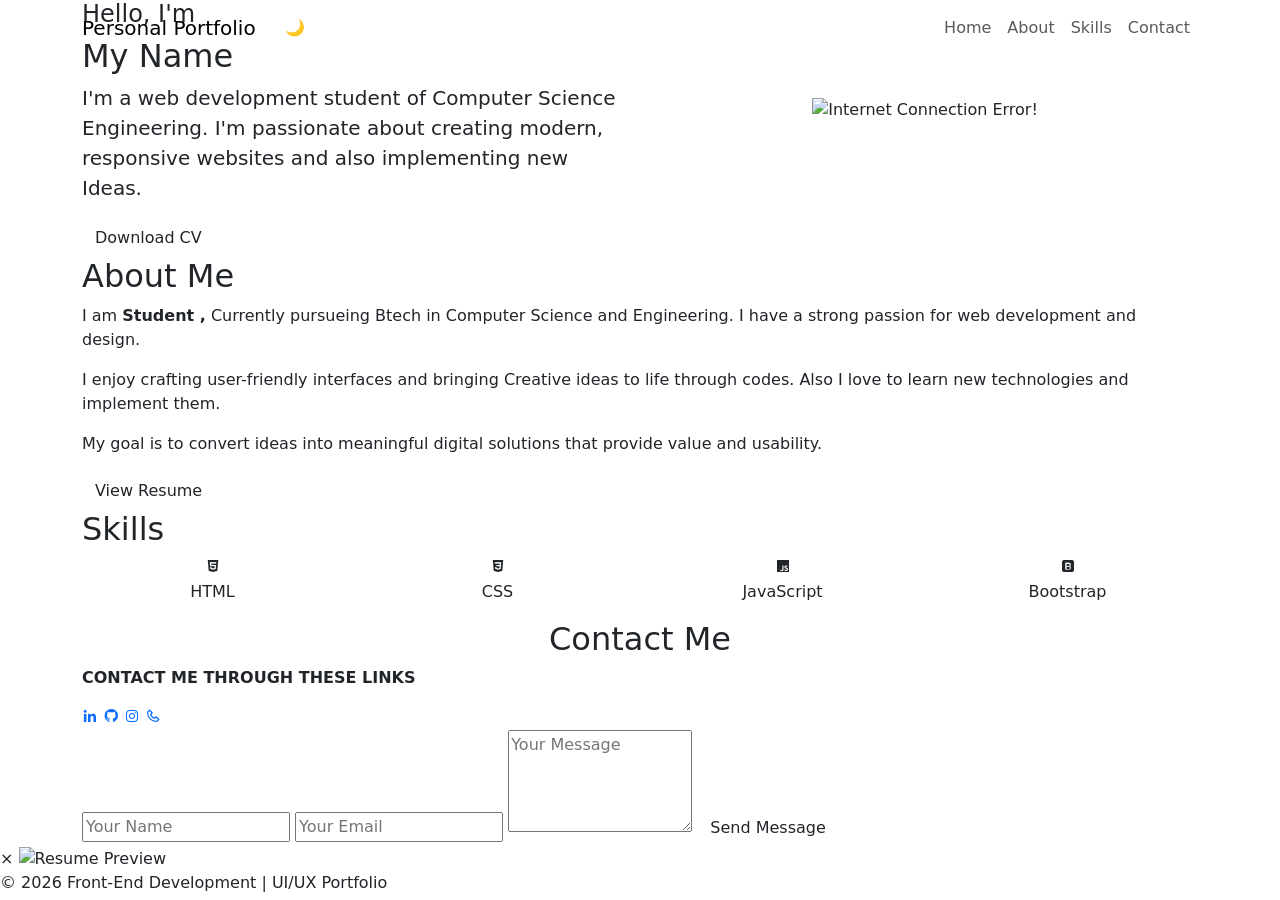
==== index.html @ 68b3f3e3 "Add files via upload" ====
<!DOCTYPE html>
<html lang="en">
<head>
    <meta charset="UTF-8">
    <title>Portfolio Website</title>
    <meta name="viewport" content="width=device-width, initial-scale=1">

    <link href="https://cdn.jsdelivr.net/npm/bootstrap@5.3.8/dist/css/bootstrap.min.css" rel="stylesheet">

    <link href="https://unpkg.com/boxicons@2.1.4/css/boxicons.min.css" rel="stylesheet">

    <link rel="stylesheet" href="PersonalPortfolio.css">
</head>

<body class="dark-mode">

<nav class="navbar navbar-expand fixed-top glass-nav">
    <div class="container">
    <a class="navbar-brand" href="#" onclick="window.location.reload()"> Personal Portfolio </a>
    <button class="btn mode-button" onclick="toggleMode()">🌙</button>

    <ul class="navbar-nav ms-auto">
        <li class="nav-item"><a class="nav-link" href="#home">Home</a></li>
        <li class="nav-item"><a class="nav-link" href="#about">About</a></li>
        <li class="nav-item"><a class="nav-link" href="#skills">Skills</a></li>
        <li class="nav-item"><a class="nav-link" href="#contact">Contact</a></li>
    </ul>
    </div>
</nav>

<section id="home" class="home-section section">
<div class="container">
    <div class="row align-items-center">
        <div class="col-md-6">
        <h4>Hello, I'm <h2><span class="highlight"> My Name </span></h2></h4>
        <h4><span class="typing"></span></h4>
        <p class="lead">
            I'm a web development student of Computer Science Engineering. 
            I'm passionate about creating modern, responsive websites and also implementing new Ideas.
        </p>
        </div>

        <div class="col-md-6 text-center">
        <img src="https://images.unsplash.com/photo-1531482615713-2afd69097998" class="hero-img" alt="Internet Connection Error!">
        </div>
    </div>
    <div class="hero-actions">
        <a href="#" class="btn primary">Download CV</a>
    </div>
</div>
</section>

<section id="about" class="section">
    <div class="container">
    <h2 class="section-title">About Me</h2>

    <div class="about-card">
        <p>
        I am <strong> Student ,</strong> Currently pursueing Btech in Computer Science and Engineering.
        I have a strong passion for web development and design.
        </p>
        <p>
        I enjoy crafting user-friendly interfaces and bringing Creative ideas to life through codes.
        Also I love to learn new technologies and implement them.
        </p>
        <p>
        My goal is to convert ideas into meaningful digital solutions that provide value and usability.
        </p>
    </div>

<div class="resume-viewer-container">
    <button class="btn secondary" onclick="openResume()">View Resume</button>
</div>

    </div>
</section>

<section id="skills" class="section bg-soft">
    <div class="container">
    <h2 class="section-title">Skills</h2>
    
        <div class="row text-center g-4">
            <div class="col-md-3 skill-box"><i class='bx bxl-html5'></i><p>HTML</p></div>
            <div class="col-md-3 skill-box"><i class='bx bxl-css3'></i><p>CSS</p></div>
            <div class="col-md-3 skill-box"><i class='bx bxl-javascript'></i><p>JavaScript</p></div>
            <div class="col-md-3 skill-box"><i class='bx bxl-bootstrap'></i><p>Bootstrap</p></div>
        </div>
    
    </div>
</section>

<section id="contact" class="section">
    <div class="container">
    <h2 class="section-title text-center">Contact Me</h2>

    <div class="contact-grid">

        <div>
        <p><strong>CONTACT ME THROUGH THESE LINKS</strong></p>
            <div class="social-icons mt-3">
                <a href="#"><i class='bx bxl-linkedin'></i></a>
                <a href="#"><i class='bx bxl-github'></i></a>
                <a href="#"><i class='bx bxl-instagram'></i></a>
                <a href="#"><i class='bx bx-phone'></i></a>
            </div>
        </div>

        <div>
        <form id="contactForm" class="contact-form">
            <input type="text" id="name" placeholder="Your Name">
            <input type="email" id="email" placeholder="Your Email">
            <textarea id="message" rows="4" placeholder="Your Message"></textarea>
            <button type="submit" class="btn submit-btn">Send Message</button>
        </form>
        </div>

    </div>
    </div>
</section>

<div id="resumeModal" class="resume-modal">
    <span class="close-btn" onclick="closeResume()">&times;</span>
    <img class="resume-content" id="resumeImg" src="#" alt="Resume Preview">
</div>

<footer class="footer">
    © 2026 Front-End Development | UI/UX Portfolio
</footer>

<script src="https://cdn.jsdelivr.net/npm/bootstrap@5.3.8/dist/js/bootstrap.bundle.min.js"></script>
<script src="https://cdn.jsdelivr.net/npm/typed.js@2.0.12"></script>
<script src="PersonalPortfolio.js"></script>
</body>
</html>
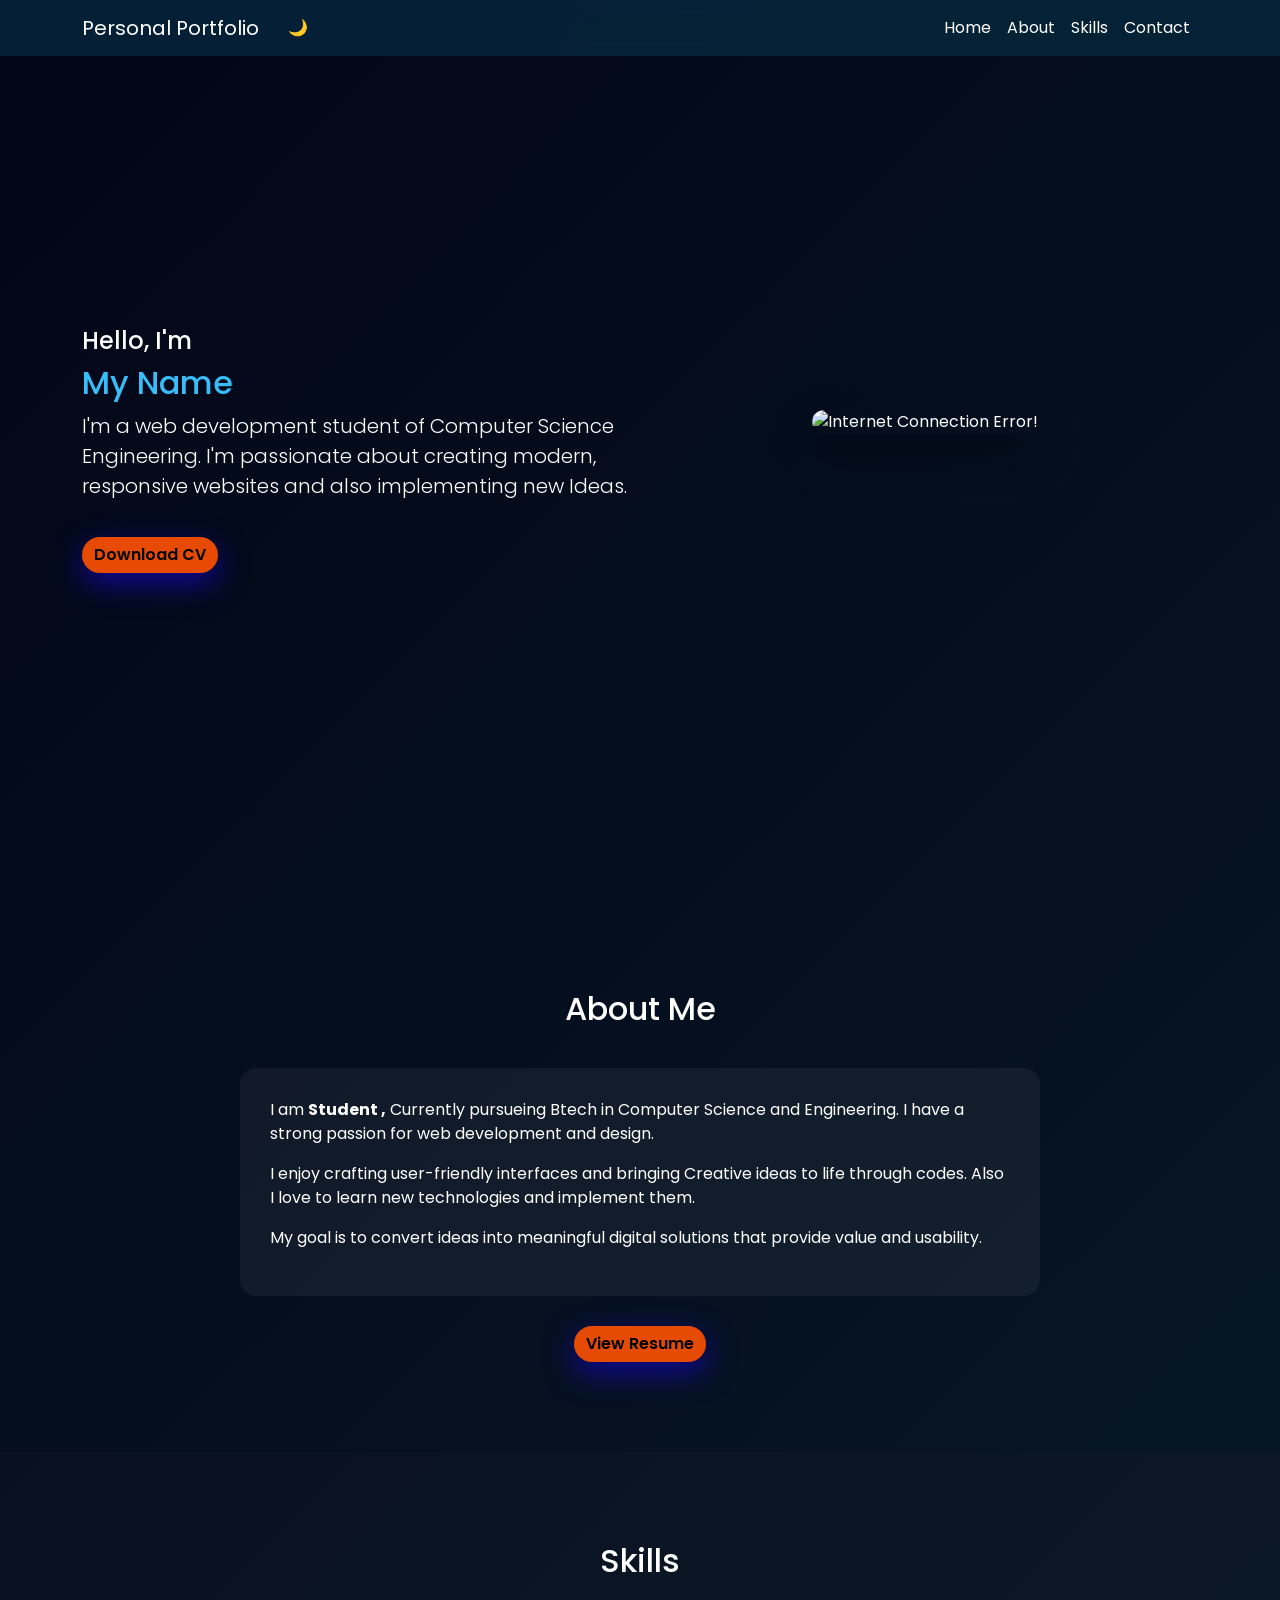
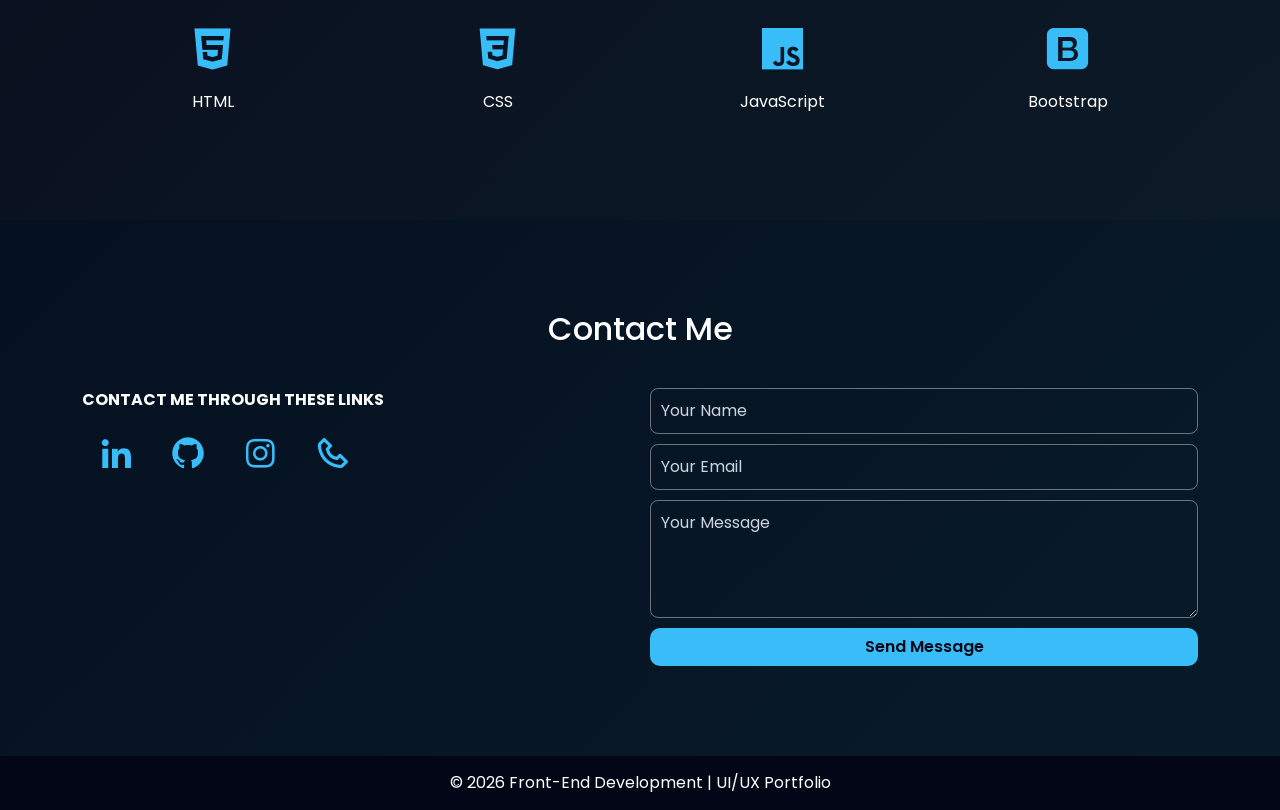
==== commit d3b1c770: "Add files via upload" ====
--- a/index.html
+++ b/index.html
@@ -9,7 +9,7 @@
 
     <link href="https://unpkg.com/boxicons@2.1.4/css/boxicons.min.css" rel="stylesheet">
 
-    <link rel="stylesheet" href="PersonalPortfolio.css">
+    <link rel="stylesheet" href="style.css">
 </head>
 
 <body class="dark-mode">
@@ -129,6 +129,6 @@
 
 <script src="https://cdn.jsdelivr.net/npm/bootstrap@5.3.8/dist/js/bootstrap.bundle.min.js"></script>
 <script src="https://cdn.jsdelivr.net/npm/typed.js@2.0.12"></script>
-<script src="PersonalPortfolio.js"></script>
+<script src="script.js"></script>
 </body>
 </html>
--- a/style.css
+++ b/style.css
@@ -0,0 +1,272 @@
+@import url('https://fonts.googleapis.com/css2?family=Inter:wght@300;400;600&family=Poppins:wght@300;400;500;600;700&display=swap');
+:root{
+    --bg: #0f1724;
+    --card: #0f1724;
+    --accent: #ff5100e6;
+    --container: 1100px;
+}
+
+@media (max-width: 600px) {
+    body {
+        font-size: 14px;
+    }
+}
+
+body {
+    font-family: 'Poppins', sans-serif;
+    transition: 0.4s;
+    overflow-x: hidden; 
+    width: 100%;        
+}
+
+.dark-mode {
+    background: linear-gradient(135deg, #020617, #081b29);
+    color: #fff;
+}
+.light-mode {
+    background: #f5f7fb;
+    color: #000;
+}
+
+
+.light-mode .navbar-brand, 
+.light-mode .nav-link {
+    color:#0f1724 !important;
+}
+
+.light-mode .mode-btn {
+    color: #000000;
+}
+
+.glass-nav {
+    background: rgba(6, 36, 58, 0.9);
+    backdrop-filter: blur(10px);
+}
+.navbar-brand, .nav-link {
+    color: #fff !important;
+}
+
+.nav-link.active {
+    color: #38bdf8 !important; 
+    font-weight: 600;
+}
+
+.light-mode .glass-nav {
+    background: rgba(166, 158, 158, 0.719); 
+    box-shadow: 0 2px 10px rgba(0,0,0,0.1); 
+}
+
+.highlight { color: #38bdf8; }
+.home-section {
+    min-height: 100vh;
+    display: flex;
+    align-items: center;
+}
+.hero-img {
+    max-width: 420px;
+    width: 100%;
+    border-radius: 18px;
+    box-shadow: 0 20px 40px rgba(0,0,0,0.4);
+}
+
+.btn.primary,
+.btn.secondary {
+    background:var(--accent);
+    color:#000000;border:0;
+    box-shadow:0 10px 30px rgb(16, 7, 155);
+    border-radius: 40px;
+    align-items: center;
+    justify-content: center;
+    font-weight:600;
+    transition: 0.3s;
+}
+
+.btn.primary:hover,
+.btn.secondary:hover {
+    background:#3239ff;
+    box-shadow:0 15px 40px rgba(255, 128, 0, 0.916);
+    border-radius: 40px;
+    transform:translateY(-3px);
+}
+
+.hero-actions {
+    display:flex;
+    align-items:center;
+    gap:16px;
+    margin-top: 20px;
+}
+
+.hero-actions .btn.secondary {
+    justify-content: center;
+}
+
+.section { 
+    padding: 90px 0; 
+}
+
+.section-title { 
+    text-align: center; margin-bottom: 40px; 
+}
+
+.about-card {
+    max-width: 800px;
+    margin: auto;
+    background: rgba(255,255,255,0.05);
+    padding: 30px;
+    border-radius: 16px;
+}
+
+.light-mode .about-card {
+    border: 2px solid #38bdf8;
+    box-shadow: 0 5px 15px rgba(0,0,0,0.1); 
+}
+
+.bg-soft { background: rgba(92, 73, 73, 0.05); }
+.skill-box i {
+    font-size: 55px;
+    color: #38bdf8;
+}
+.skill-box p { margin-top: 10px; }
+
+.contact-grid {
+    display: grid;
+    grid-template-columns: 1fr 1fr;
+    gap: 20px;
+    align-items: start;
+}
+
+.contact-form {
+    display: flex;
+    flex-direction: column;
+    gap: 10px;
+}
+.contact-form input,
+.contact-form textarea {
+    padding: 10px;
+    border-radius: 8px;
+    border: 1px solid rgba(255,255,255,0.4);
+    background: transparent;
+    color: inherit;
+}
+.contact-form input::placeholder,
+.contact-form textarea::placeholder {
+    color: #cbd5e1;
+}
+.submit-btn {
+    background: #38bdf8;
+    color: #020617;
+    font-weight: 600;
+    border-radius: 10px;
+}
+
+.social-icons a {
+    font-size: 38px;
+    margin-right: 15px;
+    color: #38bdf8;
+    transition: 0.3s;
+    margin-left: 15px;
+}
+.social-icons a:hover {
+    transform: scale(1.2);
+    color: #fff;
+}
+
+.footer {
+    background: #020617;
+    padding: 15px;
+    text-align: center;
+}
+
+.light-mode .footer {
+    background: #cbd5e1;  
+    color: #0f1724;       
+}
+
+.btn.mode-btn {
+    background: none;
+    border: none;
+    color: #fff;
+    font-size: 20px;
+}
+
+.light-mode .contact-form input, 
+.light-mode .contact-form textarea {
+    border: 1px solid #94a3b8; 
+    color: #0f1724;            
+}
+
+.light-mode .contact-form input::placeholder, 
+.light-mode .contact-form textarea::placeholder {
+    color: #475569;            
+}
+
+@media (max-width: 768px) {
+    .contact-grid {
+    grid-template-columns: 1fr;
+    }
+}
+
+.resume-modal {
+    display: none; 
+    position: fixed; 
+    z-index: 9999; 
+    left: 0;
+    top: 0;
+    width: 100%; 
+    height: 100%; 
+    overflow: auto; 
+    background-color: rgba(0,0,0,0.9); /* Black background with opacity */
+    justify-content: center;
+    align-items: center;
+    padding-top: 60px;
+}
+
+.resume-content {
+    margin: auto;
+    display: block;
+    width: 80%;
+    max-width: 700px;
+    border-radius: 8px;
+    box-shadow: 0 0 20px rgba(255,255,255,0.2);
+    animation: zoom 0.6s;
+}
+
+@keyframes zoom {
+    from {transform:scale(0)} 
+    to {transform:scale(1)}
+}
+
+.close-btn {
+    position: absolute;
+    top: 20px;
+    right: 35px;
+    color: #f1f1f1;
+    font-size: 40px;
+    font-weight: bold;
+    transition: 0.3s;
+    cursor: pointer;
+}
+
+.close-btn:hover,
+.close-btn:focus {
+    color: #bbb;
+    text-decoration: none;
+    cursor: pointer;
+}
+
+@media only screen and (max-width: 700px){
+    .resume-content {
+        width: 95%;
+    }
+}
+
+.resume-viewer-container {
+    display: flex;
+    justify-content: center; 
+    width: 100%;
+    margin-top: 30px;        
+}
+
+.btn.secondary {
+    width: max-content;
+}
